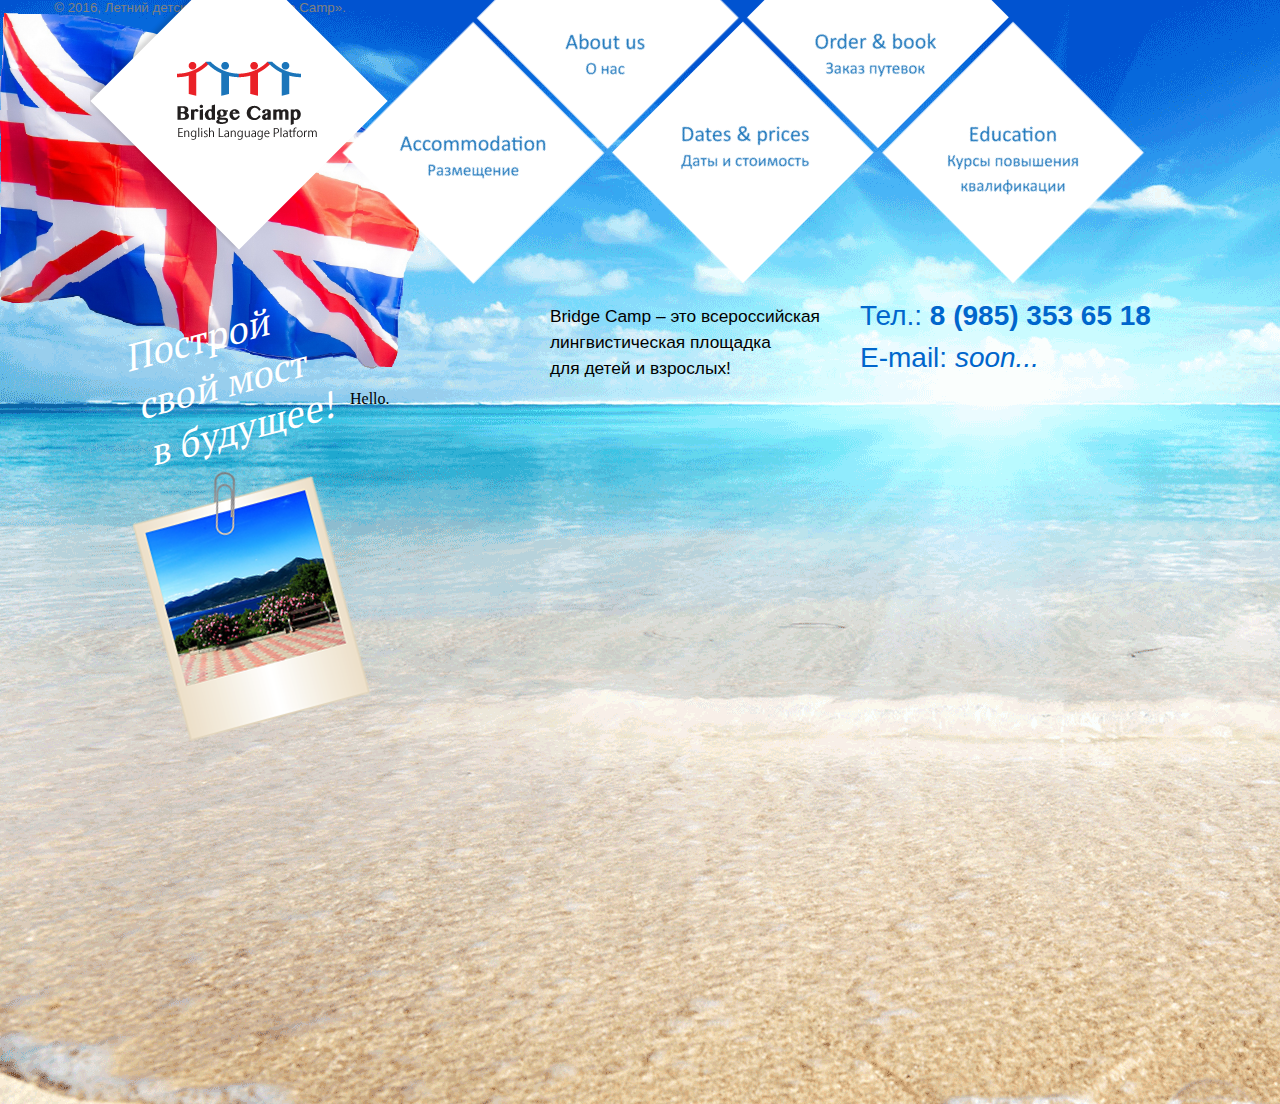
==== index.html @ cc6a8011 "first commit" ====
<!DOCTYPE html>
<html>
	<head>
		<meta http-equiv=Content-Type content="text/html;charset=UTF-8">
		<title>Лагерь Bridgecamp — изучение английского языка для детей</title>
		<meta name="keywords" content="десткий лагерь,углубленное изучение английского,английский,летний,интернациональный,лучший,лагерь на море,английский на пляже,детский отдых,оздоровительный,наталья печерская">
		<meta name="description" content="Десткий оздоровительный интернациональный лагерь с углубленным изучением анлийского языка. Программа и цены на нашем сайте. Построй свой мост в будущее!">
		<link rel="icon" href="/favicon.ico" type="image/x-icon">
		<link href="/favicon.png" rel="shortcut icon" type="image/png" />
		<link href="styles.css" media="all" rel="stylesheet" type="text/css" />
	</head>
	<body>
		<div class="backgroundHeader"></div>
		<div class="templateWrapper">
			<div class="Wrapper">
				<a href="index.html"><div class="logo"></div></a>
				<a href="accomodation.html"><div class="accomodation"></div></a>
				<a href="about.html"><div class="about"></div></a>
				<a href="dates.html"><div class="dates"></div></a>
				<a href="order.html"><div class="order"></div></a>
				<a href="education.html"><div class="education"></div></a>
				<div class="slogan"><i>Построй<br>свой мост<br>в будущее!</i></div>
				<div class="photo"></div>
				<div class="promo">Bridge Camp – это всероссийская лингвистическая площадка для&nbsp;детей и взрослых!</div>
				<div class="phone">Тел.: <b>8 (985) 353 65 18</b><br>E-mail: <i>soon...</i></div>
				<div class="contentContainer">Hello.</div>
			</div>
		</div>
		<div class="footer">© 2016, Летний детский лагерь «Bridge Camp».</div>
	</body>
</html>
---- styles.css ----
/* http://meyerweb.com/eric/tools/css/reset/ 
   v2.0 | 20110126
   License: none (public domain)
*/

html, body, div, span, applet, object, iframe,
h1, h2, h3, h4, h5, h6, p, blockquote, pre,
a, abbr, acronym, address, big, cite, code,
del, dfn, em, img, ins, kbd, q, s, samp,
small, strike, strong, sub, sup, tt, var,
b, u, i, center,
dl, dt, dd, ol, ul, li,
fieldset, form, label, legend,
table, caption, tbody, tfoot, thead, tr, th, td,
article, aside, canvas, details, embed, 
figure, figcaption, footer, header, hgroup, 
menu, nav, output, ruby, section, summary,
time, mark, audio, video {
	margin: 0;
	padding: 0;
	border: 0;	
	/*vertical-align: baseline;*/
}
/* HTML5 display-role reset for older browsers */
article, aside, details, figcaption, figure, 
footer, header, hgroup, menu, nav, section {
	display: block;
}

ol, ul {
	list-style: none;
}
blockquote, q {
	quotes: none;
}
blockquote:before, blockquote:after,
q:before, q:after {
	content: '';
	content: none;
}
table {
	border-collapse: collapse;
	border-spacing: 0;
}

body {
  /*background: url('images/background.jpg');*/
  /*background: url('images/background.png');*/
  background: url('images/background_2.png');
}

A:link {
	text-decoration:underline;
	color:#30f;
	}
A:visited {
	text-decoration:underline;
	color:#609;
	}
A:hover {
	text-decoration:none;
	color:#f00;
	}
a, a:active {
outline: none;
	}

.backgroundHeader {
  position: absolute;
  top: 0;
  width: 100%;
  height: 370px;
  min-height: 370px;
  background: url('images/background_flag.png');
  background-repeat: no-repeat;
}

.templateWrapper {
  position: relative;
  width: 1040px;
  margin: 0 auto;
  z-index: 3;
}

.contentContainer {
position: absolute;
width: 810px;
margin-left: 230px;
margin-top: 390px;
}

.logo {
position: absolute;
width: 298px;
height: 250px;
margin-left: -30px;
margin-top: 0px;
background: url('images/logo.png');
background-repeat: no-repeat;
}

.accomodation {
position: absolute;
width: 186px;
height: 186px;
margin-left: 260px;
margin-top: 60px;
background: url('images/accomodation.png');
background-repeat: no-repeat;
	-webkit-transform: rotate(45deg);
	-moz-transform: rotate(45deg);
	-ms-transform: rotate(45deg);
	-o-transform: rotate(45deg);
	transform: rotate(45deg);
}

.accomodation_active {
position: absolute;
width: 186px;
height: 186px;
margin-left: 260px;
margin-top: 60px;
background: url('images/accomodation_active.png');
background-repeat: no-repeat;
	-webkit-transform: rotate(45deg);
	-moz-transform: rotate(45deg);
	-ms-transform: rotate(45deg);
	-o-transform: rotate(45deg);
	transform: rotate(45deg);
}

.about {
position: absolute;
width: 186px;
height: 186px;
margin-left: 395px;
margin-top: -75px;
background: url('images/about.png');
background-repeat: no-repeat;
	-webkit-transform: rotate(45deg);
	-moz-transform: rotate(45deg);
	-ms-transform: rotate(45deg);
	-o-transform: rotate(45deg);
	transform: rotate(45deg);
}

.about_active {
position: absolute;
width: 186px;
height: 186px;
margin-left: 395px;
margin-top: -75px;
background: url('images/about_active.png');
background-repeat: no-repeat;
	-webkit-transform: rotate(45deg);
	-moz-transform: rotate(45deg);
	-ms-transform: rotate(45deg);
	-o-transform: rotate(45deg);
	transform: rotate(45deg);
}

.dates {
position: absolute;
width: 186px;
height: 186px;
margin-left: 530px;
margin-top: 60px;
background: url('images/dates.png');
background-repeat: no-repeat;
	-webkit-transform: rotate(45deg);
	-moz-transform: rotate(45deg);
	-ms-transform: rotate(45deg);
	-o-transform: rotate(45deg);
	transform: rotate(45deg);
}

.dates_active {
position: absolute;
width: 186px;
height: 186px;
margin-left: 530px;
margin-top: 60px;
background: url('images/dates_active.png');
background-repeat: no-repeat;
	-webkit-transform: rotate(45deg);
	-moz-transform: rotate(45deg);
	-ms-transform: rotate(45deg);
	-o-transform: rotate(45deg);
	transform: rotate(45deg);
}

.order {
position: absolute;
width: 186px;
height: 186px;
margin-left: 665px;
margin-top: -75px;
background: url('images/order.png');
background-repeat: no-repeat;
	-webkit-transform: rotate(45deg);
	-moz-transform: rotate(45deg);
	-ms-transform: rotate(45deg);
	-o-transform: rotate(45deg);
	transform: rotate(45deg);
}

.order_active {
position: absolute;
width: 186px;
height: 186px;
margin-left: 665px;
margin-top: -75px;
background: url('images/order_active.png');
background-repeat: no-repeat;
	-webkit-transform: rotate(45deg);
	-moz-transform: rotate(45deg);
	-ms-transform: rotate(45deg);
	-o-transform: rotate(45deg);
	transform: rotate(45deg);
}

.education {
position: absolute;
width: 186px;
height: 186px;
margin-left: 800px;
margin-top: 60px;
background: url('images/education.png');
background-repeat: no-repeat;
	-webkit-transform: rotate(45deg);
	-moz-transform: rotate(45deg);
	-ms-transform: rotate(45deg);
	-o-transform: rotate(45deg);
	transform: rotate(45deg);
}

.education_active {
position: absolute;
width: 186px;
height: 186px;
margin-left: 800px;
margin-top: 60px;
background: url('images/education_active.png');
background-repeat: no-repeat;
	-webkit-transform: rotate(45deg);
	-moz-transform: rotate(45deg);
	-ms-transform: rotate(45deg);
	-o-transform: rotate(45deg);
	transform: rotate(45deg);
}

@font-face {
	font-family: PTF55F; 
	src: url(fonts/PTF55F.ttf);
   	}

.slogan {
position: absolute;
width: 240px;
height: 277px;
margin-left: 30px;
margin-top: 300px;
font-family: PTF55F;
font-size: 28pt;
color: #fff;
line-height: 1.3;
	-webkit-transform: rotate(-15deg);
	-moz-transform: rotate(-15deg);
	-ms-transform: rotate(-15deg);
	-o-transform: rotate(-15deg);
	transform: rotate(-15deg);
}

.photo {
position: absolute;
width: 200px;
height: 277px;
margin-left: 30px;
margin-top: 460px;
background: url('images/photo.png');
	-webkit-transform: rotate(-15deg);
	-moz-transform: rotate(-15deg);
	-ms-transform: rotate(-15deg);
	-o-transform: rotate(-15deg);
	transform: rotate(-15deg);
background-repeat: no-repeat;
}

.promo {
position: absolute;
width: 270px;
height: 800px;
margin-left: 430px;
margin-top: 304px;
font-family: Arial;
line-height: 1.5;
font-size: 13pt;
}

.phone {
position: absolute;
width: 300px;
height: 50px;
margin-left: 740px;
margin-top: 295px;
font-family: Arial;
font-size: 21pt;
color: #0066cc;
line-height: 1.5;
}

.footer {
position: absolute;
margin: 0 auto;
width: 400px;
font-family: Arial;
font-size: 10pt;
text-align: center;
color: gray;
}
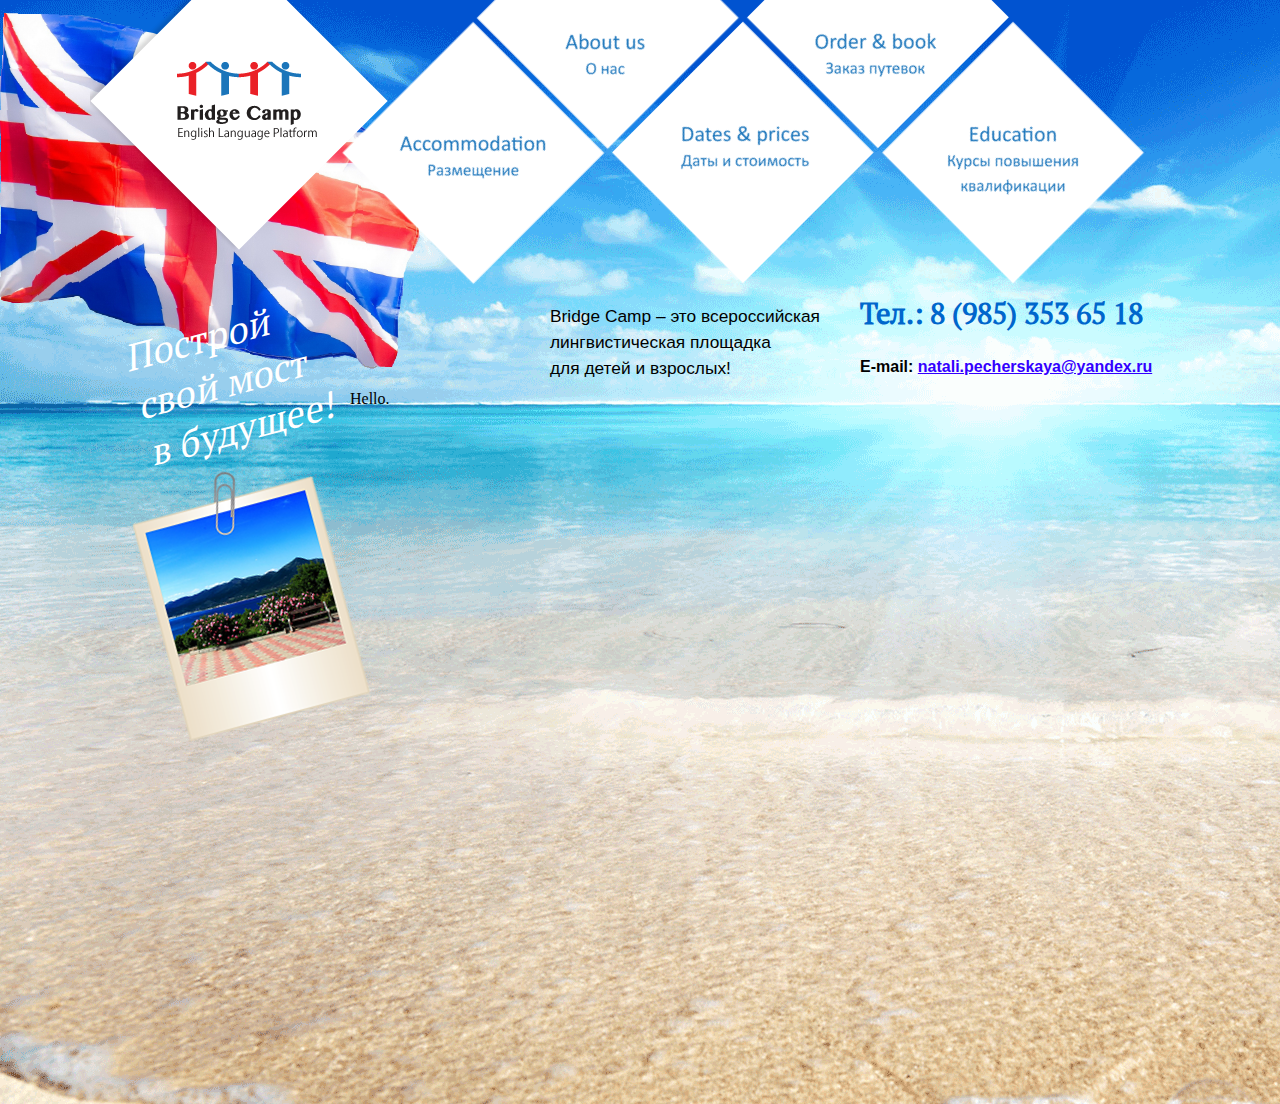
==== commit fcdea5bd: "h1 style edit" ====
--- a/index.html
+++ b/index.html
@@ -22,10 +22,39 @@
 				<div class="slogan"><i>Построй<br>свой мост<br>в будущее!</i></div>
 				<div class="photo"></div>
 				<div class="promo">Bridge Camp – это всероссийская лингвистическая площадка для&nbsp;детей и взрослых!</div>
-				<div class="phone">Тел.: <b>8 (985) 353 65 18</b><br>E-mail: <i>soon...</i></div>
+				<div class="phone"><h1>Тел.: 8 (985) 353 65 18</h1><h2>E-mail: <a href="mailto:natali.pecherskaya@yandex.ru">natali.pecherskaya@yandex.ru</a></h2></div>
 				<div class="contentContainer">Hello.</div>
 			</div>
 		</div>
-		<div class="footer">© 2016, Летний детский лагерь «Bridge Camp».</div>
+		<!-- <div class="footer">© 2016, Летний детский лагерь «Bridge Camp».</div> -->
+		<!-- Yandex.Metrika counter -->
+		<script type="text/javascript">
+		    (function (d, w, c) {
+		        (w[c] = w[c] || []).push(function() {
+		            try {
+		                w.yaCounter37392455 = new Ya.Metrika({
+		                    id:37392455,
+		                    clickmap:true,
+		                    trackLinks:true,
+		                    accurateTrackBounce:true,
+		                    webvisor:true
+		                });
+		            } catch(e) { }
+		        });
+
+		        var n = d.getElementsByTagName("script")[0],
+		            s = d.createElement("script"),
+		            f = function () { n.parentNode.insertBefore(s, n); };
+		        s.type = "text/javascript";
+		        s.async = true;
+		        s.src = "https://mc.yandex.ru/metrika/watch.js";
+
+		        if (w.opera == "[object Opera]") {
+		            d.addEventListener("DOMContentLoaded", f, false);
+		        } else { f(); }
+		    })(document, window, "yandex_metrika_callbacks");
+		</script>
+		<noscript><div><img src="https://mc.yandex.ru/watch/37392455" style="position:absolute; left:-9999px;" alt="" /></div></noscript>
+		<!-- /Yandex.Metrika counter -->
 	</body>
 </html>--- a/styles.css
+++ b/styles.css
@@ -3,23 +3,11 @@
    License: none (public domain)
 */
 
-html, body, div, span, applet, object, iframe,
-h1, h2, h3, h4, h5, h6, p, blockquote, pre,
-a, abbr, acronym, address, big, cite, code,
-del, dfn, em, img, ins, kbd, q, s, samp,
-small, strike, strong, sub, sup, tt, var,
-b, u, i, center,
-dl, dt, dd, ol, ul, li,
-fieldset, form, label, legend,
-table, caption, tbody, tfoot, thead, tr, th, td,
-article, aside, canvas, details, embed, 
-figure, figcaption, footer, header, hgroup, 
-menu, nav, output, ruby, section, summary,
-time, mark, audio, video {
+html, body, img {
 	margin: 0;
 	padding: 0;
 	border: 0;	
-	/*vertical-align: baseline;*/
+	vertical-align: baseline;
 }
 /* HTML5 display-role reset for older browsers */
 article, aside, details, figcaption, figure, 
@@ -47,6 +35,20 @@
   /*background: url('images/background.jpg');*/
   /*background: url('images/background.png');*/
   background: url('images/background_2.png');
+}
+
+h1 {
+	font-size: 22pt;
+	color: #0066cc;
+	line-height: 1.5;
+	font-family: PTF55F;
+}
+
+h2 {
+	font-family: Arial;
+	font-size: 12pt;
+	color: black;
+	line-height: 1.5;
 }
 
 A:link {
@@ -302,19 +304,19 @@
 width: 300px;
 height: 50px;
 margin-left: 740px;
-margin-top: 295px;
+margin-top: 272px;
 font-family: Arial;
 font-size: 21pt;
 color: #0066cc;
-line-height: 1.5;
+font-family: PTF55F;
 }
 
 .footer {
-position: absolute;
+/*position: absolute;
 margin: 0 auto;
 width: 400px;
 font-family: Arial;
 font-size: 10pt;
 text-align: center;
-color: gray;
+color: gray;*/
 }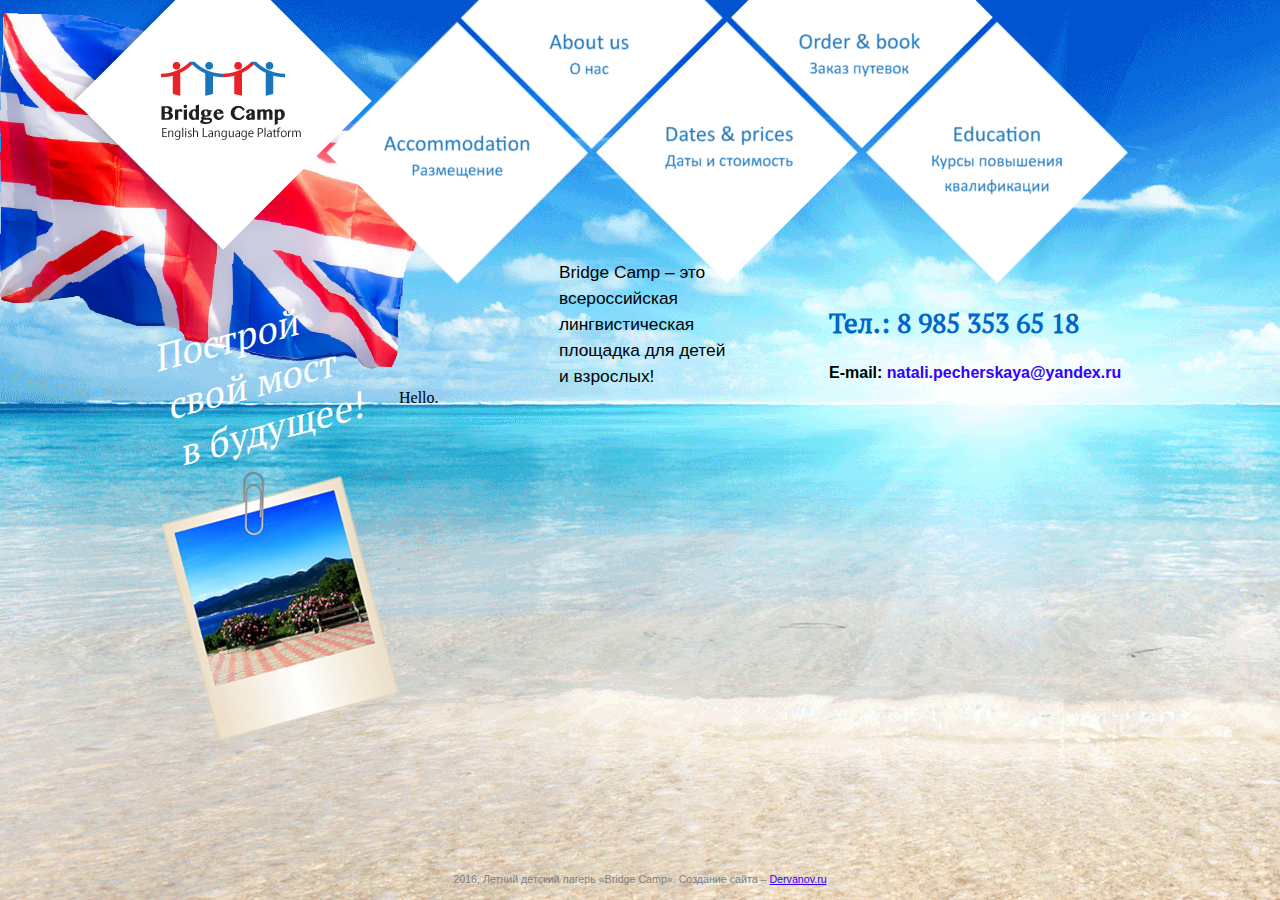
==== commit 76e0221a: "footer added" ====
--- a/index.html
+++ b/index.html
@@ -8,6 +8,12 @@
 		<link rel="icon" href="/favicon.ico" type="image/x-icon">
 		<link href="/favicon.png" rel="shortcut icon" type="image/png" />
 		<link href="styles.css" media="all" rel="stylesheet" type="text/css" />
+
+
+		<meta name="apple-mobile-web-app-capable" content="yes" />
+		<!-- <meta name="viewport" content="width=100%; initial-scale=0.85; maximum-scale=0.85; user-scalable=1;" />
+		<link rel="stylesheet" href="iphone.css" media="only screen and (max-device-width: 480px)" />
+		<link rel="apple-touch-icon" href="iphone_icon.png" /> -->
 	</head>
 	<body>
 		<div class="backgroundHeader"></div>
@@ -22,17 +28,18 @@
 				<div class="slogan"><i>Построй<br>свой мост<br>в будущее!</i></div>
 				<div class="photo"></div>
 				<div class="promo">Bridge Camp – это всероссийская лингвистическая площадка для&nbsp;детей и взрослых!</div>
-				<div class="phone"><h1>Тел.: 8 (985) 353 65 18</h1><h2>E-mail: <a href="mailto:natali.pecherskaya@yandex.ru">natali.pecherskaya@yandex.ru</a></h2></div>
+				<div class="phone"><h1>Тел.: 8 985 353 65 18</h1><h2>E-mail: <a style="text-decoration: none;" href="mailto:natali.pecherskaya@yandex.ru">natali.pecherskaya@yandex.ru</a></h2></div>
 				<div class="contentContainer">Hello.</div>
 			</div>
 		</div>
-		<!-- <div class="footer">© 2016, Летний детский лагерь «Bridge Camp».</div> -->
+		<div class="footer">2016, Летний детский лагерь «Bridge Camp». Создание сайта – <a href="http://dervanov.ru" target="_blank" alt="Создание сайта" title="Создание сайта">Dervanov.ru</a></div>
+		
 		<!-- Yandex.Metrika counter -->
 		<script type="text/javascript">
 		    (function (d, w, c) {
 		        (w[c] = w[c] || []).push(function() {
 		            try {
-		                w.yaCounter37392455 = new Ya.Metrika({
+		                w.yaCounter37392455 = new Ya.Metrika(
 		                    id:37392455,
 		                    clickmap:true,
 		                    trackLinks:true,
--- a/styles.css
+++ b/styles.css
@@ -38,7 +38,7 @@
 }
 
 h1 {
-	font-size: 22pt;
+	font-size: 20pt;
 	color: #0066cc;
 	line-height: 1.5;
 	font-family: PTF55F;
@@ -70,32 +70,30 @@
 .backgroundHeader {
   position: absolute;
   top: 0;
-  width: 100%;
+  width: 420px;
   height: 370px;
-  min-height: 370px;
   background: url('images/background_flag.png');
   background-repeat: no-repeat;
 }
 
 .templateWrapper {
-  position: relative;
-  width: 1040px;
-  margin: 0 auto;
-  z-index: 3;
+  width: 982px;
+  min-height: 100%;
+  margin: 0 auto 0 auto;
 }
 
 .contentContainer {
 position: absolute;
-width: 810px;
-margin-left: 230px;
-margin-top: 390px;
+width: ;
+margin-left: 250px;
+margin-top: 389px;
 }
 
 .logo {
 position: absolute;
 width: 298px;
 height: 250px;
-margin-left: -30px;
+margin-left: -75px;
 margin-top: 0px;
 background: url('images/logo.png');
 background-repeat: no-repeat;
@@ -105,7 +103,7 @@
 position: absolute;
 width: 186px;
 height: 186px;
-margin-left: 260px;
+margin-left: 215px;
 margin-top: 60px;
 background: url('images/accomodation.png');
 background-repeat: no-repeat;
@@ -120,7 +118,7 @@
 position: absolute;
 width: 186px;
 height: 186px;
-margin-left: 260px;
+margin-left: 215px;
 margin-top: 60px;
 background: url('images/accomodation_active.png');
 background-repeat: no-repeat;
@@ -135,7 +133,7 @@
 position: absolute;
 width: 186px;
 height: 186px;
-margin-left: 395px;
+margin-left: 350px;
 margin-top: -75px;
 background: url('images/about.png');
 background-repeat: no-repeat;
@@ -150,7 +148,7 @@
 position: absolute;
 width: 186px;
 height: 186px;
-margin-left: 395px;
+margin-left: 350px;
 margin-top: -75px;
 background: url('images/about_active.png');
 background-repeat: no-repeat;
@@ -165,7 +163,7 @@
 position: absolute;
 width: 186px;
 height: 186px;
-margin-left: 530px;
+margin-left: 485px;
 margin-top: 60px;
 background: url('images/dates.png');
 background-repeat: no-repeat;
@@ -180,7 +178,7 @@
 position: absolute;
 width: 186px;
 height: 186px;
-margin-left: 530px;
+margin-left: 485px;
 margin-top: 60px;
 background: url('images/dates_active.png');
 background-repeat: no-repeat;
@@ -195,7 +193,7 @@
 position: absolute;
 width: 186px;
 height: 186px;
-margin-left: 665px;
+margin-left: 620px;
 margin-top: -75px;
 background: url('images/order.png');
 background-repeat: no-repeat;
@@ -210,7 +208,7 @@
 position: absolute;
 width: 186px;
 height: 186px;
-margin-left: 665px;
+margin-left: 620px;
 margin-top: -75px;
 background: url('images/order_active.png');
 background-repeat: no-repeat;
@@ -225,7 +223,7 @@
 position: absolute;
 width: 186px;
 height: 186px;
-margin-left: 800px;
+margin-left: 755px;
 margin-top: 60px;
 background: url('images/education.png');
 background-repeat: no-repeat;
@@ -240,7 +238,7 @@
 position: absolute;
 width: 186px;
 height: 186px;
-margin-left: 800px;
+margin-left: 755px;
 margin-top: 60px;
 background: url('images/education_active.png');
 background-repeat: no-repeat;
@@ -290,10 +288,10 @@
 
 .promo {
 position: absolute;
-width: 270px;
-height: 800px;
-margin-left: 430px;
-margin-top: 304px;
+width: 170px;
+height: 70px;
+margin-left: 410px;
+margin-top: 260px;
 font-family: Arial;
 line-height: 1.5;
 font-size: 13pt;
@@ -303,20 +301,20 @@
 position: absolute;
 width: 300px;
 height: 50px;
-margin-left: 740px;
-margin-top: 272px;
+margin-left: 680px;
+margin-top: 285px;
 font-family: Arial;
-font-size: 21pt;
 color: #0066cc;
 font-family: PTF55F;
 }
 
 .footer {
-/*position: absolute;
+position: absolute;
+bottom: 15px;
 margin: 0 auto;
-width: 400px;
+width: 100%;
 font-family: Arial;
-font-size: 10pt;
+font-size: 8pt;
 text-align: center;
-color: gray;*/
+color: gray;
 }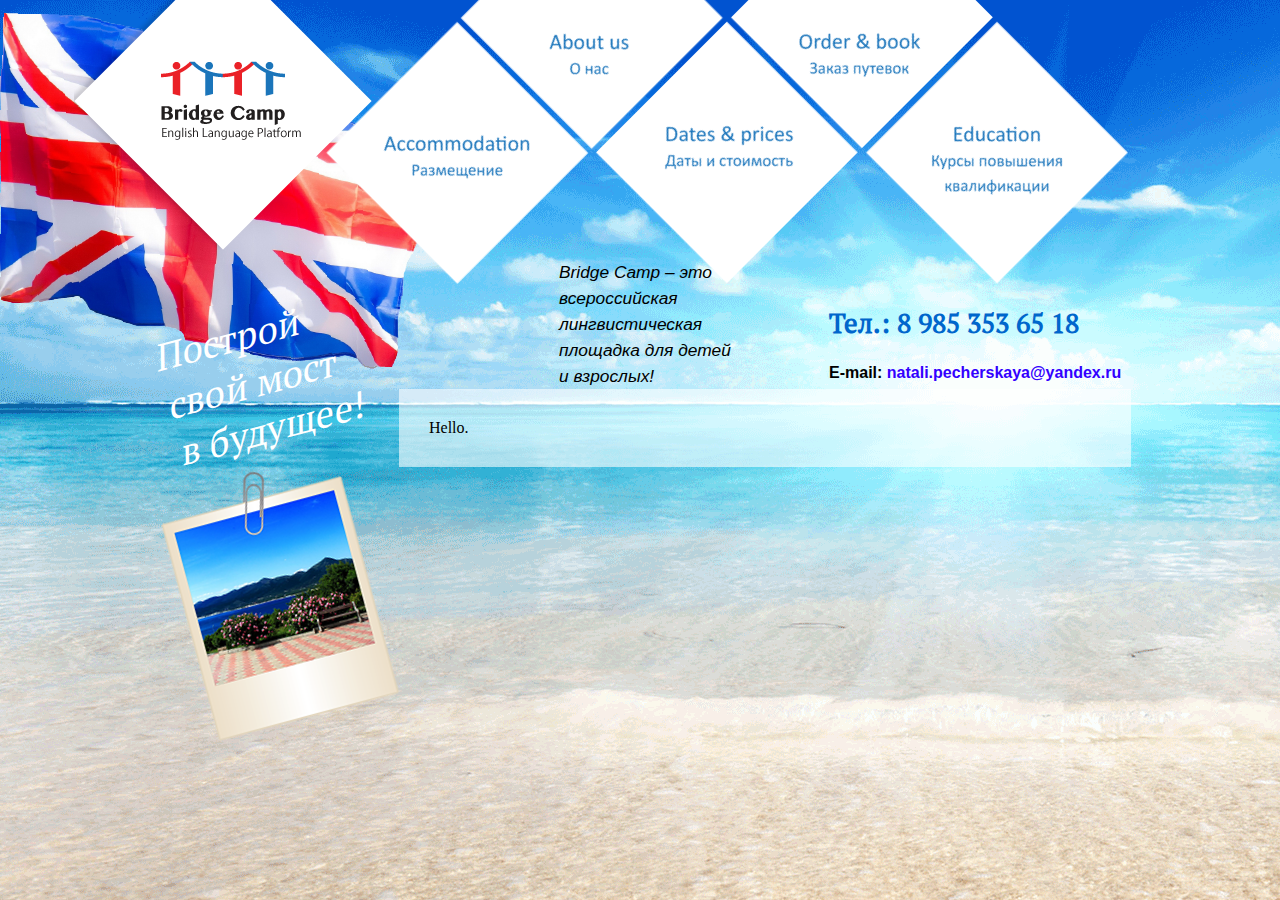
==== commit ac470568: "content added" ====
--- a/index.html
+++ b/index.html
@@ -5,15 +5,15 @@
 		<title>Лагерь Bridgecamp — изучение английского языка для детей</title>
 		<meta name="keywords" content="десткий лагерь,углубленное изучение английского,английский,летний,интернациональный,лучший,лагерь на море,английский на пляже,детский отдых,оздоровительный,наталья печерская">
 		<meta name="description" content="Десткий оздоровительный интернациональный лагерь с углубленным изучением анлийского языка. Программа и цены на нашем сайте. Построй свой мост в будущее!">
-		<link rel="icon" href="/favicon.ico" type="image/x-icon">
-		<link href="/favicon.png" rel="shortcut icon" type="image/png" />
+		<link rel="icon" href="favicon.ico" type="image/x-icon">
+		<link href="favicon.png" rel="shortcut icon" type="image/png" />
 		<link href="styles.css" media="all" rel="stylesheet" type="text/css" />
 
 
 		<meta name="apple-mobile-web-app-capable" content="yes" />
 		<!-- <meta name="viewport" content="width=100%; initial-scale=0.85; maximum-scale=0.85; user-scalable=1;" />
-		<link rel="stylesheet" href="iphone.css" media="only screen and (max-device-width: 480px)" />
-		<link rel="apple-touch-icon" href="iphone_icon.png" /> -->
+		<link rel="stylesheet" href="iphone.css" media="only screen and (max-device-width: 480px)" /> -->
+		<link rel="apple-touch-icon" href="iphone_icon.png" />
 	</head>
 	<body>
 		<div class="backgroundHeader"></div>
@@ -27,8 +27,8 @@
 				<a href="education.html"><div class="education"></div></a>
 				<div class="slogan"><i>Построй<br>свой мост<br>в будущее!</i></div>
 				<div class="photo"></div>
-				<div class="promo">Bridge Camp – это всероссийская лингвистическая площадка для&nbsp;детей и взрослых!</div>
-				<div class="phone"><h1>Тел.: 8 985 353 65 18</h1><h2>E-mail: <a style="text-decoration: none;" href="mailto:natali.pecherskaya@yandex.ru">natali.pecherskaya@yandex.ru</a></h2></div>
+				<div class="promo">Bridge Camp – это всероссийская лингвистическая площадка для&nbsp;детей и&nbsp;взрослых!</div>
+				<div class="phone"><h1>Тел.: 8 985 353 65 18</h1><h3>E-mail: <a style="text-decoration: none;" href="mailto:natali.pecherskaya@yandex.ru">natali.pecherskaya@yandex.ru</a></h3></div>
 				<div class="contentContainer">Hello.</div>
 			</div>
 		</div>
--- a/styles.css
+++ b/styles.css
@@ -16,7 +16,7 @@
 }
 
 ol, ul {
-	list-style: none;
+	list-style: square;
 }
 blockquote, q {
 	quotes: none;
@@ -35,6 +35,7 @@
   /*background: url('images/background.jpg');*/
   /*background: url('images/background.png');*/
   background: url('images/background_2.png');
+  position: relative;
 }
 
 h1 {
@@ -45,10 +46,29 @@
 }
 
 h2 {
+	font-family: PTF55F;
+	font-size: 18pt;
+	color: #FF0033;
+	line-height: 1.5;
+}
+
+h3 {
 	font-family: Arial;
 	font-size: 12pt;
 	color: black;
 	line-height: 1.5;
+}
+
+p, li {
+	font-family: Arial;
+	line-height: 1.5;
+	font-size: 14pt;
+}
+
+li {
+	padding-top: 13px;
+	padding: 3px;
+	font-style: italic;
 }
 
 A:link {
@@ -67,6 +87,17 @@
 outline: none;
 	}
 
+.table {
+	font-family: Arial;
+	font-size: 10pt;
+	color: black;
+	line-height: 1.5;
+}
+
+td{
+	padding-left: 7px;
+}
+
 .backgroundHeader {
   position: absolute;
   top: 0;
@@ -77,16 +108,18 @@
 }
 
 .templateWrapper {
-  width: 982px;
-  min-height: 100%;
-  margin: 0 auto 0 auto;
+	position: ;
+	width: 982px;
+	margin: 0 auto 0 auto;
 }
 
 .contentContainer {
 position: absolute;
-width: ;
+width: 672px;
 margin-left: 250px;
 margin-top: 389px;
+background-color: rgba(255, 255, 255, 0.6);
+padding: 30px;
 }
 
 .logo {
@@ -288,13 +321,14 @@
 
 .promo {
 position: absolute;
-width: 170px;
+width: 190px;
 height: 70px;
 margin-left: 410px;
 margin-top: 260px;
 font-family: Arial;
 line-height: 1.5;
 font-size: 13pt;
+font-style: italic;
 }
 
 .phone {
@@ -312,7 +346,7 @@
 position: absolute;
 bottom: 15px;
 margin: 0 auto;
-width: 100%;
+width: 672px;
 font-family: Arial;
 font-size: 8pt;
 text-align: center;
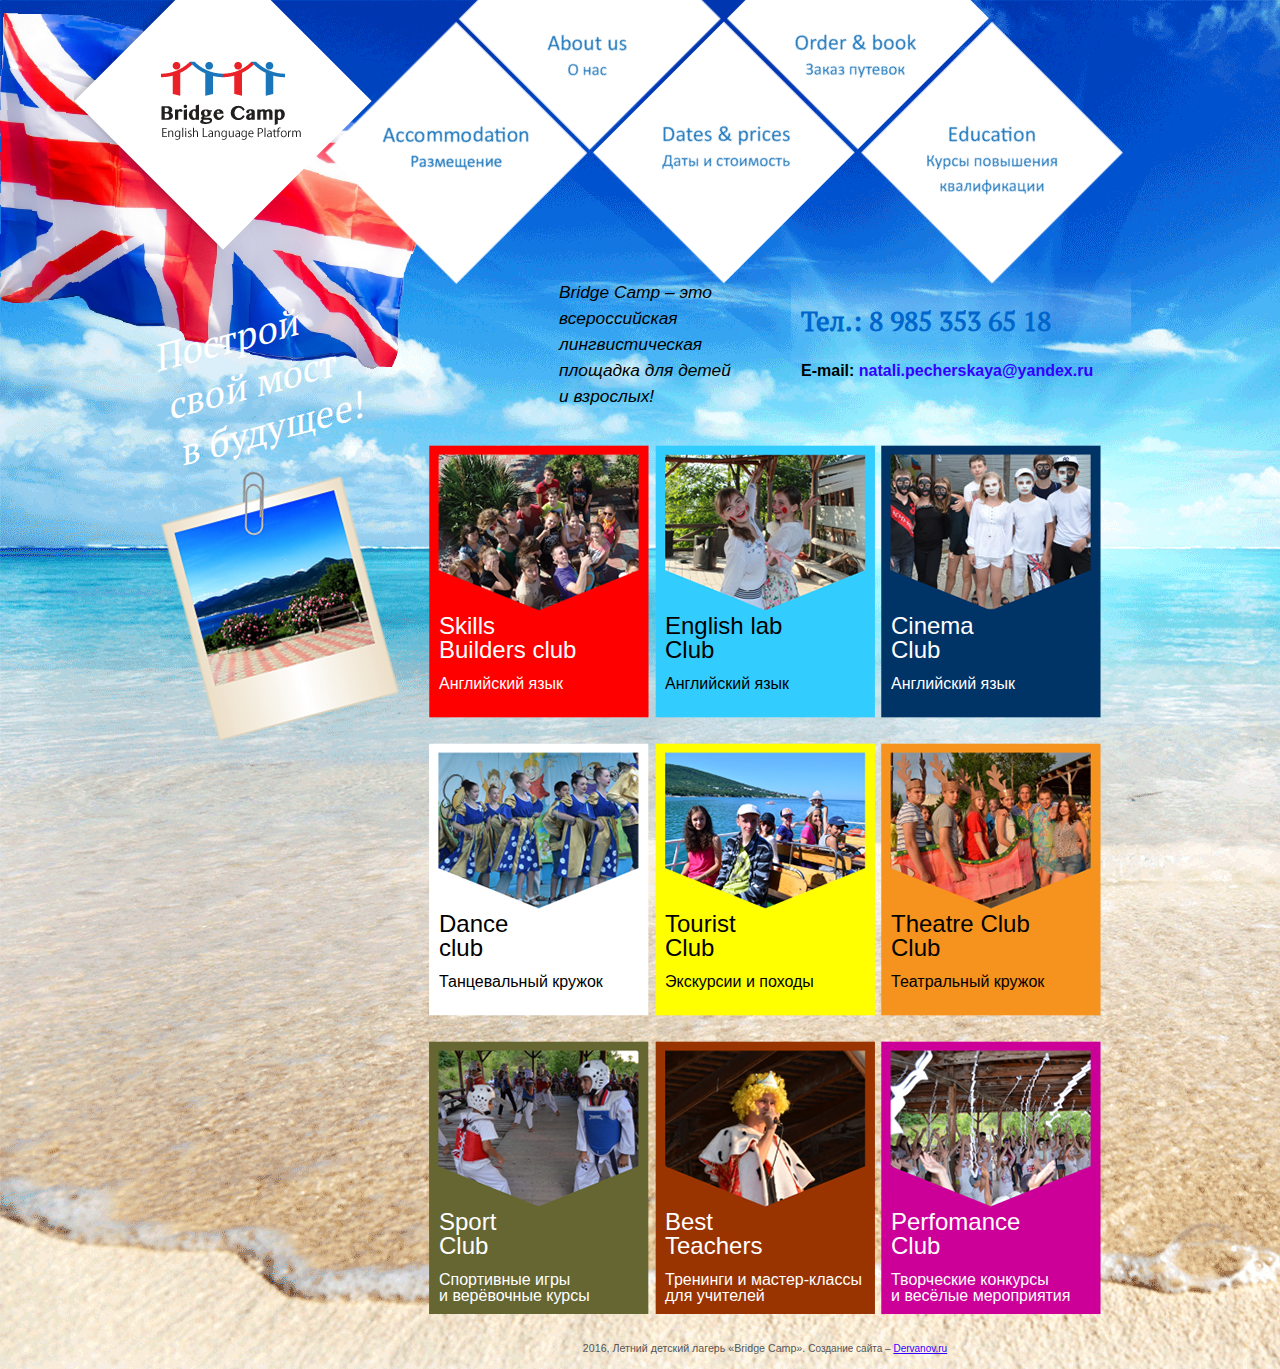
==== commit dec83489: "main edited" ====
--- a/index.html
+++ b/index.html
@@ -29,10 +29,25 @@
 				<div class="photo"></div>
 				<div class="promo">Bridge Camp – это всероссийская лингвистическая площадка для&nbsp;детей и&nbsp;взрослых!</div>
 				<div class="phone"><h1>Тел.: 8 985 353 65 18</h1><h3>E-mail: <a style="text-decoration: none;" href="mailto:natali.pecherskaya@yandex.ru">natali.pecherskaya@yandex.ru</a></h3></div>
-				<div class="contentContainer">Hello.</div>
+				<div class="mainContainer">
+					<div class="skills"><p class="white-label">Skills<br>Builders club</p><p class="white-label-small">Английский язык</p></div>
+					<div class="lab"><p class="black-label">English lab<br>Club</p><p class="black-label-small">Английский язык</p></div>
+					<div class="club"><p class="white-label">Cinema<br>Club</p><p class="white-label-small">Английский язык</p></div>
+
+					<div class="dance"><p class="black-label">Dance<br>club</p><p class="black-label-small">Танцевальный кружок</p></div>
+					<div class="tourist"><p class="black-label">Tourist<br>Club</p><p class="black-label-small">Экскурсии и&nbsp;походы</p></div>
+					<div class="theatre"><p class="black-label">Theatre Club<br>Club</p><p class="black-label-small">Театральный кружок</p></div>
+
+					<div class="sport"><p class="white-label">Sport<br>Club</p><p class="white-label-small">Спортивные игры и&nbsp;верёвочные курсы</p></div>
+					<div class="teacher"><p class="white-label">Best<br>Teachers</p><p class="white-label-small">Тренинги и&nbsp;мастер-классы для учителей</p></div>
+					<div class="perfomance"><p class="white-label">Perfomance<br>Club</p><p class="white-label-small">Творческие конкурсы и&nbsp;весёлые мероприятия</p></div>
+
+
+
+					<div class="footer">2016, Летний детский лагерь «Bridge Camp». <font size="0.5em">Создание сайта – <a href="http://dervanov.ru" target="_blank" alt="Создание сайта" title="Создание сайта">Dervanov.ru</a></font></div>
+				</div>
 			</div>
 		</div>
-		<div class="footer">2016, Летний детский лагерь «Bridge Camp». Создание сайта – <a href="http://dervanov.ru" target="_blank" alt="Создание сайта" title="Создание сайта">Dervanov.ru</a></div>
 		
 		<!-- Yandex.Metrika counter -->
 		<script type="text/javascript">
--- a/styles.css
+++ b/styles.css
@@ -36,6 +36,7 @@
   /*background: url('images/background.png');*/
   background: url('images/background_2.png');
   position: relative;
+  background-repeat: no-repeat;
 }
 
 h1 {
@@ -50,6 +51,7 @@
 	font-size: 18pt;
 	color: #FF0033;
 	line-height: 1.5;
+	padding-left: 25px;
 }
 
 h3 {
@@ -117,9 +119,17 @@
 position: absolute;
 width: 672px;
 margin-left: 250px;
-margin-top: 389px;
+margin-top: 435px;
 background-color: rgba(255, 255, 255, 0.6);
-padding: 30px;
+padding: 10px 30px 30px 30px;
+}
+
+.mainContainer {
+position: absolute;
+width: 672px;
+margin-left: 250px;
+margin-top: 435px;
+padding: 10px 30px 30px 30px;
 }
 
 .logo {
@@ -136,7 +146,7 @@
 position: absolute;
 width: 186px;
 height: 186px;
-margin-left: 215px;
+margin-left: 214px;
 margin-top: 60px;
 background: url('images/accomodation.png');
 background-repeat: no-repeat;
@@ -151,7 +161,7 @@
 position: absolute;
 width: 186px;
 height: 186px;
-margin-left: 215px;
+margin-left: 214px;
 margin-top: 60px;
 background: url('images/accomodation_active.png');
 background-repeat: no-repeat;
@@ -166,8 +176,8 @@
 position: absolute;
 width: 186px;
 height: 186px;
-margin-left: 350px;
-margin-top: -75px;
+margin-left: 348px;
+margin-top: -74px;
 background: url('images/about.png');
 background-repeat: no-repeat;
 	-webkit-transform: rotate(45deg);
@@ -181,8 +191,8 @@
 position: absolute;
 width: 186px;
 height: 186px;
-margin-left: 350px;
-margin-top: -75px;
+margin-left: 348px;
+margin-top: -74px;
 background: url('images/about_active.png');
 background-repeat: no-repeat;
 	-webkit-transform: rotate(45deg);
@@ -196,7 +206,7 @@
 position: absolute;
 width: 186px;
 height: 186px;
-margin-left: 485px;
+margin-left: 482px;
 margin-top: 60px;
 background: url('images/dates.png');
 background-repeat: no-repeat;
@@ -211,7 +221,7 @@
 position: absolute;
 width: 186px;
 height: 186px;
-margin-left: 485px;
+margin-left: 482px;
 margin-top: 60px;
 background: url('images/dates_active.png');
 background-repeat: no-repeat;
@@ -226,8 +236,8 @@
 position: absolute;
 width: 186px;
 height: 186px;
-margin-left: 620px;
-margin-top: -75px;
+margin-left: 616px;
+margin-top: -74px;
 background: url('images/order.png');
 background-repeat: no-repeat;
 	-webkit-transform: rotate(45deg);
@@ -241,8 +251,8 @@
 position: absolute;
 width: 186px;
 height: 186px;
-margin-left: 620px;
-margin-top: -75px;
+margin-left: 616px;
+margin-top: -74px;
 background: url('images/order_active.png');
 background-repeat: no-repeat;
 	-webkit-transform: rotate(45deg);
@@ -256,7 +266,7 @@
 position: absolute;
 width: 186px;
 height: 186px;
-margin-left: 755px;
+margin-left: 750px;
 margin-top: 60px;
 background: url('images/education.png');
 background-repeat: no-repeat;
@@ -271,7 +281,7 @@
 position: absolute;
 width: 186px;
 height: 186px;
-margin-left: 755px;
+margin-left: 750px;
 margin-top: 60px;
 background: url('images/education_active.png');
 background-repeat: no-repeat;
@@ -280,6 +290,121 @@
 	-ms-transform: rotate(45deg);
 	-o-transform: rotate(45deg);
 	transform: rotate(45deg);
+}
+
+.skills {
+	background: url('images/skills_builder.png');
+	width: 220px;
+	height: 273px;
+	float: left;
+	margin-right: 6px;
+	margin-bottom: 25px;
+}
+
+.lab {
+	background: url('images/englishlab_club.png');
+	width: 220px;
+	height: 273px;
+	float: left;
+	margin-right: 6px;
+	margin-bottom: 25px;
+
+}
+
+.club {
+	background: url('images/cinema_club.png');
+	width: 220px;
+	height: 273px;
+	float:left;
+	margin-bottom: 25px;
+}
+
+.dance{
+
+	background: url('images/dance.png');
+	width: 220px;
+	height: 273px;
+	float: left;
+	margin-bottom: 25px;
+	margin-right: 6px;
+}
+.tourist{
+
+	background: url('images/tourist.png');
+	width: 220px;
+	height: 273px;
+	float: left;
+	margin-bottom: 25px;
+	margin-right: 6px;
+}
+.theatre{
+
+	background: url('images/theatre.png');
+	width: 220px;
+	height: 273px;
+	float: left;
+	margin-bottom: 25px;
+}
+.sport{
+
+	background: url('images/sport.png');
+	width: 220px;
+	height: 273px;
+	float: left;
+	margin-bottom: 25px;
+	margin-right: 6px;
+}
+.teacher{
+
+	background: url('images/best.png');
+	width: 220px;
+	height: 273px;
+	float: left;
+	margin-bottom: 25px;
+	margin-right: 6px;
+}
+.perfomance{
+
+	background: url('images/perfomance.png');
+	width: 220px;
+	height: 273px;
+	float: left;
+	margin-bottom: 25px;
+}
+
+.white-label {
+font-size: 18pt;
+font-family: Arial;
+color: #fff;
+padding: 145px 10px 0px 10px;
+line-height: 1;
+}
+
+.white-label-small {
+font-size: 12pt;
+font-family: Arial;
+color: #fff;
+padding: 0px 10px 0px 10px;
+line-height: 1;
+margin-top: -10px;
+}
+
+.black-label {
+font-size: 18pt;
+font-family: Arial;
+color: #000;
+padding: 145px 10px 0px 10px;
+line-height: 1;
+
+}
+
+.black-label-small {
+font-size: 12pt;
+font-family: Arial;
+color: #000;
+padding: 0px 10px 0px 10px;
+line-height: 1;
+margin-top: -10px;
 }
 
 @font-face {
@@ -324,7 +449,7 @@
 width: 190px;
 height: 70px;
 margin-left: 410px;
-margin-top: 260px;
+margin-top: 280px;
 font-family: Arial;
 line-height: 1.5;
 font-size: 13pt;
@@ -333,10 +458,12 @@
 
 .phone {
 position: absolute;
-width: 300px;
-height: 50px;
-margin-left: 680px;
-margin-top: 285px;
+width: 320px;
+height: 70px;
+padding: 10px;
+background: url('images/cloud.png');
+margin-left: 642px;
+margin-top: 273px;
 font-family: Arial;
 color: #0066cc;
 font-family: PTF55F;
@@ -350,5 +477,5 @@
 font-family: Arial;
 font-size: 8pt;
 text-align: center;
-color: gray;
+color: #555;
 }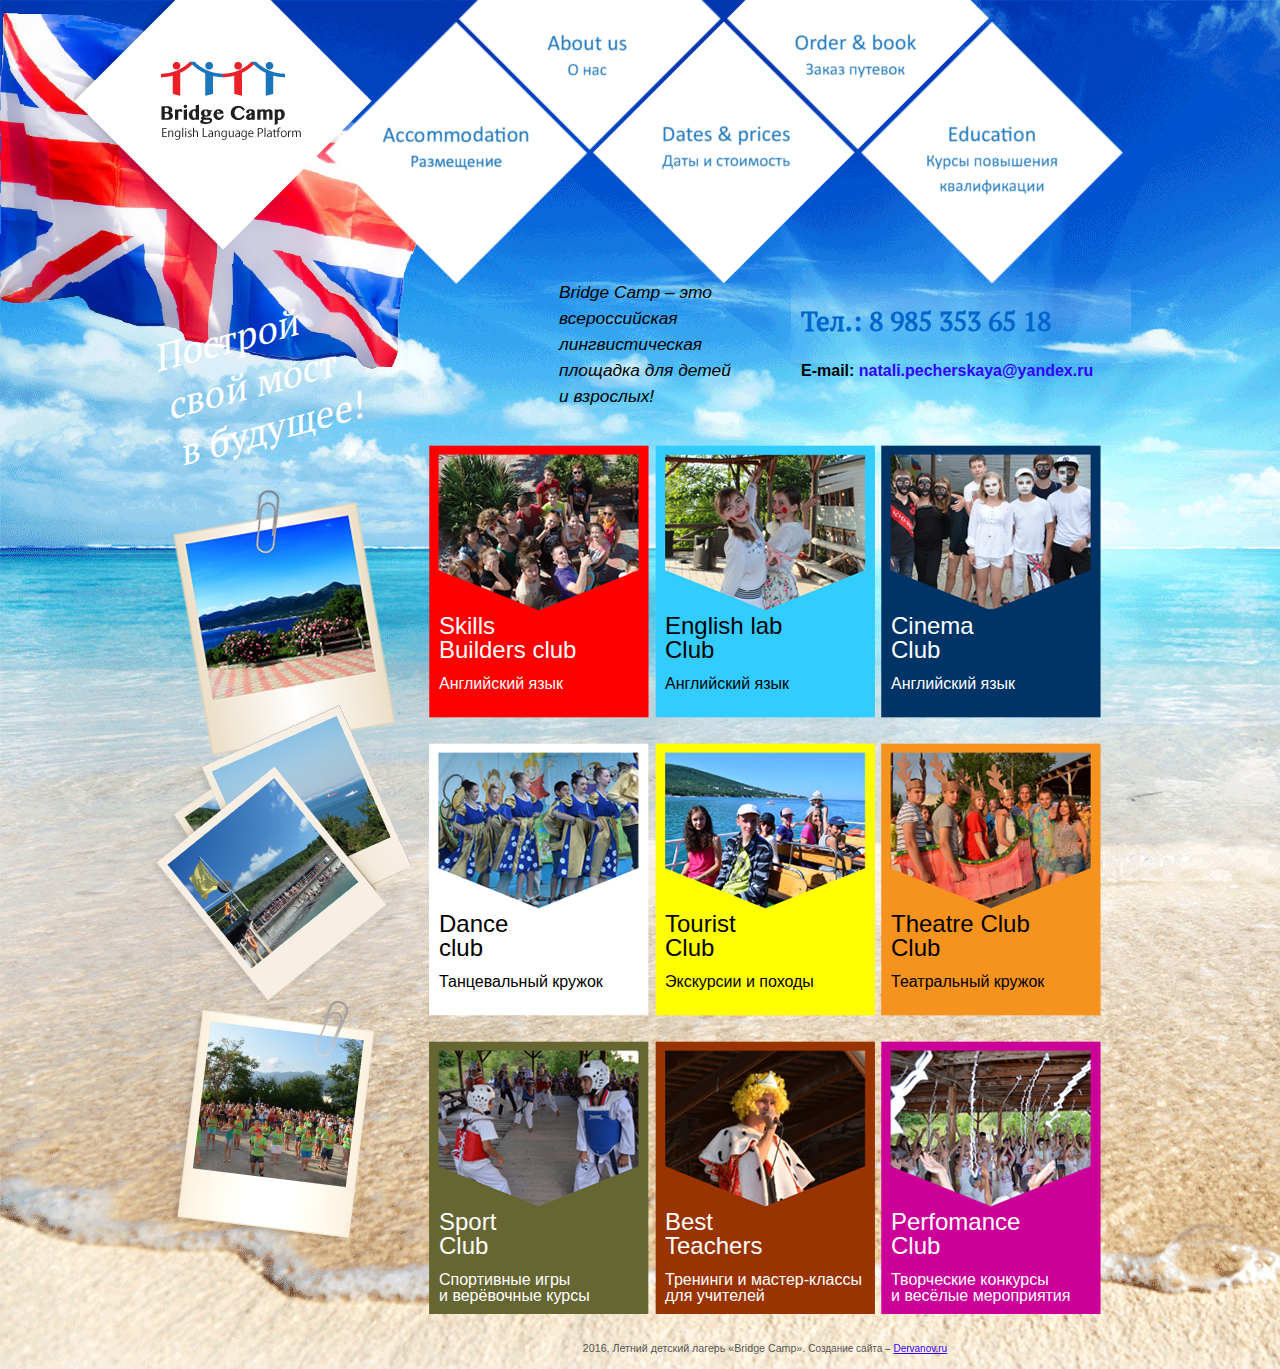
==== commit 60f370fa: "all ready the best of project" ====
--- a/index.html
+++ b/index.html
@@ -27,20 +27,22 @@
 				<a href="education.html"><div class="education"></div></a>
 				<div class="slogan"><i>Построй<br>свой мост<br>в будущее!</i></div>
 				<div class="photo"></div>
+				<div class="photo2"></div>
+				<div class="photo3"></div>
 				<div class="promo">Bridge Camp – это всероссийская лингвистическая площадка для&nbsp;детей и&nbsp;взрослых!</div>
 				<div class="phone"><h1>Тел.: 8 985 353 65 18</h1><h3>E-mail: <a style="text-decoration: none;" href="mailto:natali.pecherskaya@yandex.ru">natali.pecherskaya@yandex.ru</a></h3></div>
 				<div class="mainContainer">
-					<div class="skills"><p class="white-label">Skills<br>Builders club</p><p class="white-label-small">Английский язык</p></div>
-					<div class="lab"><p class="black-label">English lab<br>Club</p><p class="black-label-small">Английский язык</p></div>
-					<div class="club"><p class="white-label">Cinema<br>Club</p><p class="white-label-small">Английский язык</p></div>
+					<a title="Подробнее." alt="Подробно о Skills" href="club/skills.html"><div class="skills"><p class="white-label">Skills<br>Builders club</p><p class="white-label-small">Английский язык</p></div></a>
+					<a title="Подробнее." alt="Подробно о English lab Club" href="club/english-lab.html"><div class="lab"><p class="black-label">English lab<br>Club</p><p class="black-label-small">Английский язык</p></div></a>
+					<a title="Подробнее." alt="Подробно о Cinema club for children" href="club/cinema.html"><div class="club"><p class="white-label">Cinema<br>Club</p><p class="white-label-small">Английский язык</p></div></a>
 
-					<div class="dance"><p class="black-label">Dance<br>club</p><p class="black-label-small">Танцевальный кружок</p></div>
-					<div class="tourist"><p class="black-label">Tourist<br>Club</p><p class="black-label-small">Экскурсии и&nbsp;походы</p></div>
-					<div class="theatre"><p class="black-label">Theatre Club<br>Club</p><p class="black-label-small">Театральный кружок</p></div>
+					<a title="Подробнее." alt="Подробно о Dance school" href="club/dance.html"><div class="dance"><p class="black-label">Dance<br>club</p><p class="black-label-small">Танцевальный кружок</p></div></a>
+					<a title="Подробнее." alt="Подробно о Skills" href="club/tourist.html"><div class="tourist"><p class="black-label">Tourist<br>Club</p><p class="black-label-small">Экскурсии и&nbsp;походы</p></div></a>
+					<a title="Подробнее." alt="Подробно о Skills" href="club/theatre.html"><div class="theatre"><p class="black-label">Theatre Club<br>Club</p><p class="black-label-small">Театральный кружок</p></div></a>
 
-					<div class="sport"><p class="white-label">Sport<br>Club</p><p class="white-label-small">Спортивные игры и&nbsp;верёвочные курсы</p></div>
-					<div class="teacher"><p class="white-label">Best<br>Teachers</p><p class="white-label-small">Тренинги и&nbsp;мастер-классы для учителей</p></div>
-					<div class="perfomance"><p class="white-label">Perfomance<br>Club</p><p class="white-label-small">Творческие конкурсы и&nbsp;весёлые мероприятия</p></div>
+					<a title="Подробнее." alt="Подробно о Skills" href="club/sport.html"><div class="sport"><p class="white-label">Sport<br>Club</p><p class="white-label-small">Спортивные игры и&nbsp;верёвочные курсы</p></div></a>
+					<a title="Подробнее." alt="Подробно о Courses" href="club/for-teachers.html"><div class="teacher"><p class="white-label">Best<br>Teachers</p><p class="white-label-small">Тренинги и&nbsp;мастер-классы для учителей</p></div></a>
+					<a title="Подробнее." alt="Подробно о Perfomance club" href="club/perfomance.html"><div class="perfomance"><p class="white-label">Perfomance<br>Club</p><p class="white-label-small">Творческие конкурсы и&nbsp;весёлые мероприятия</p></div></a>
 
 
 
--- a/styles.css
+++ b/styles.css
@@ -122,6 +122,7 @@
 margin-top: 435px;
 background-color: rgba(255, 255, 255, 0.6);
 padding: 10px 30px 30px 30px;
+min-height: 840px;
 }
 
 .mainContainer {
@@ -433,15 +434,31 @@
 position: absolute;
 width: 200px;
 height: 277px;
-margin-left: 30px;
-margin-top: 460px;
+margin-left: 35px;
+margin-top: 480px;
 background: url('images/photo.png');
-	-webkit-transform: rotate(-15deg);
-	-moz-transform: rotate(-15deg);
-	-ms-transform: rotate(-15deg);
-	-o-transform: rotate(-15deg);
-	transform: rotate(-15deg);
-background-repeat: no-repeat;
+	-webkit-transform: rotate(-10deg);
+	-moz-transform: rotate(-10deg);
+	-ms-transform: rotate(-10deg);
+	-o-transform: rotate(-10deg);
+	transform: rotate(-10deg);
+}
+
+.photo2 {
+position: absolute;
+width: 263px;
+height: 304px;
+margin-top: 705px;
+background: url('images/photo_02.png');
+}
+
+.photo3 {
+position: absolute;
+width: 206px;
+height: 244px;
+margin-left: 20px;
+margin-top: 1001px;
+background: url('images/photo_03.png');
 }
 
 .promo {
